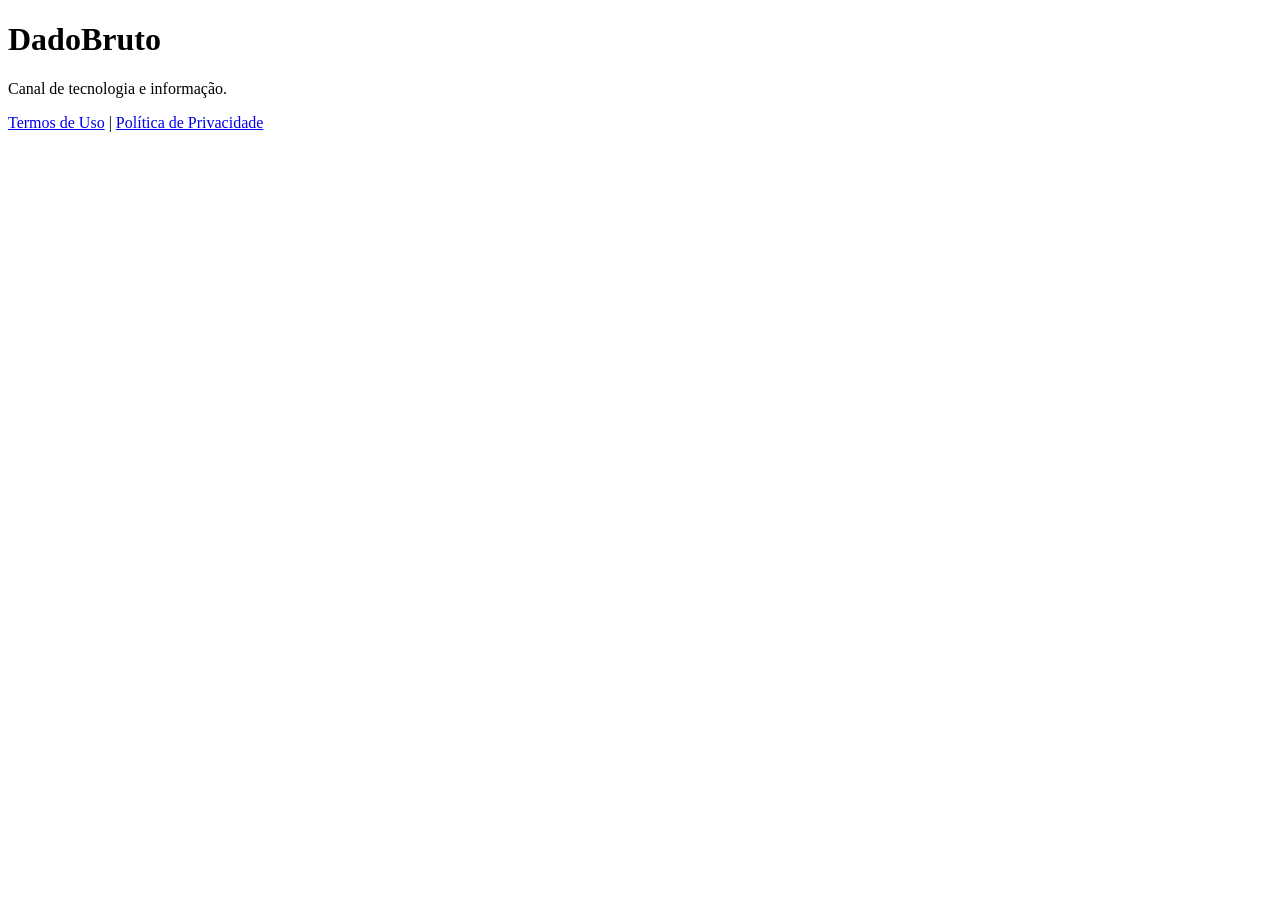
==== index.html @ 501721c5 "Create index.html" ====
<!DOCTYPE html>
<html lang="pt-BR">
<head><meta charset="UTF-8"><title>DadoBruto</title></head>
<body>
<h1>DadoBruto</h1>
<p>Canal de tecnologia e informação.</p>
<p><a href="/terms">Termos de Uso</a> | <a href="/privacy">Política de Privacidade</a></p>
</body>
</html>
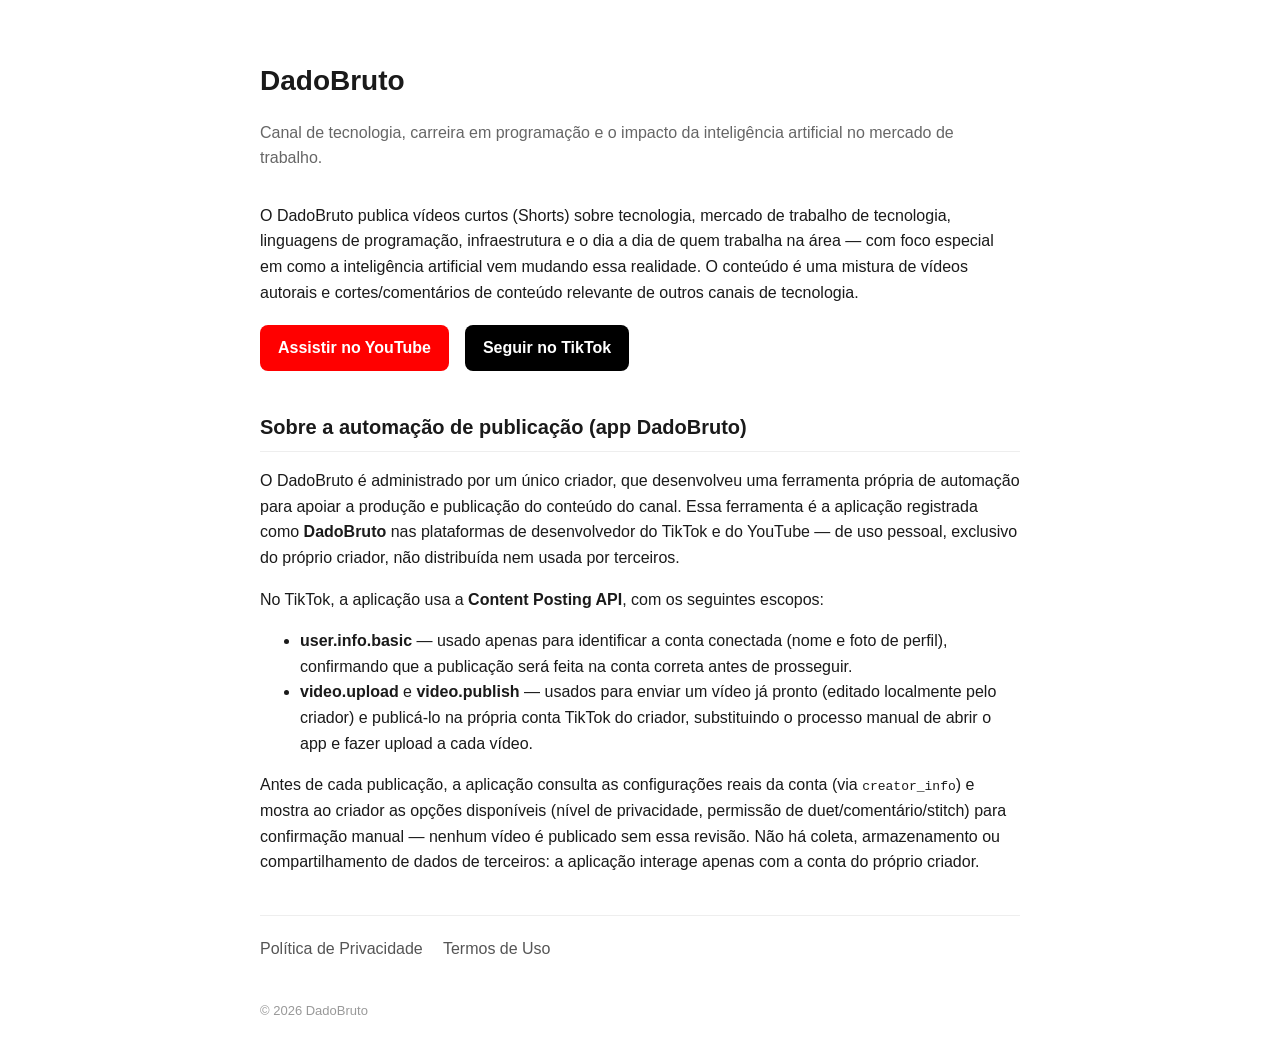
==== commit c4a30286: "Rebuild site with real content for TikTok app review Addresses rejection feedback: insufficient priv" ====
--- a/index.html
+++ b/index.html
@@ -1,9 +1,76 @@
 <!DOCTYPE html>
 <html lang="pt-BR">
-<head><meta charset="UTF-8"><title>DadoBruto</title></head>
+<head>
+<meta charset="UTF-8">
+<meta name="viewport" content="width=device-width, initial-scale=1">
+<title>DadoBruto — Tecnologia e Carreira</title>
+<style>
+  body { font-family: -apple-system, Segoe UI, Arial, sans-serif; max-width: 760px; margin: 0 auto; padding: 40px 20px; color: #1a1a1a; line-height: 1.6; }
+  h1 { font-size: 28px; margin-bottom: 4px; }
+  .subtitle { color: #666; margin-bottom: 32px; }
+  h2 { font-size: 20px; margin-top: 40px; border-bottom: 1px solid #eee; padding-bottom: 8px; }
+  .channels { display: flex; gap: 16px; margin: 20px 0; flex-wrap: wrap; }
+  .channel-link { display: inline-block; padding: 10px 18px; border-radius: 8px; text-decoration: none; font-weight: 600; }
+  .yt { background: #ff0000; color: #fff; }
+  .tt { background: #000; color: #fff; }
+  nav { margin-top: 40px; padding-top: 20px; border-top: 1px solid #eee; }
+  nav a { color: #555; margin-right: 16px; text-decoration: none; }
+  nav a:hover { text-decoration: underline; }
+  footer { margin-top: 40px; color: #999; font-size: 13px; }
+</style>
+</head>
 <body>
+
 <h1>DadoBruto</h1>
-<p>Canal de tecnologia e informação.</p>
-<p><a href="/terms">Termos de Uso</a> | <a href="/privacy">Política de Privacidade</a></p>
+<p class="subtitle">Canal de tecnologia, carreira em programação e o impacto da inteligência artificial no mercado de trabalho.</p>
+
+<p>
+  O DadoBruto publica vídeos curtos (Shorts) sobre tecnologia, mercado de trabalho de tecnologia,
+  linguagens de programação, infraestrutura e o dia a dia de quem trabalha na área — com foco
+  especial em como a inteligência artificial vem mudando essa realidade. O conteúdo é uma mistura
+  de vídeos autorais e cortes/comentários de conteúdo relevante de outros canais de tecnologia.
+</p>
+
+<div class="channels">
+  <a class="channel-link yt" href="https://youtube.com/@DadoBruto" target="_blank">Assistir no YouTube</a>
+  <a class="channel-link tt" href="https://www.tiktok.com/@dadobruto" target="_blank">Seguir no TikTok</a>
+</div>
+
+<h2>Sobre a automação de publicação (app DadoBruto)</h2>
+<p>
+  O DadoBruto é administrado por um único criador, que desenvolveu uma ferramenta própria de
+  automação para apoiar a produção e publicação do conteúdo do canal. Essa ferramenta é a
+  aplicação registrada como <strong>DadoBruto</strong> nas plataformas de desenvolvedor do TikTok e do
+  YouTube — de uso pessoal, exclusivo do próprio criador, não distribuída nem usada por terceiros.
+</p>
+<p>
+  No TikTok, a aplicação usa a <strong>Content Posting API</strong>, com os seguintes escopos:
+</p>
+<ul>
+  <li>
+    <strong>user.info.basic</strong> — usado apenas para identificar a conta conectada (nome e
+    foto de perfil), confirmando que a publicação será feita na conta correta antes de prosseguir.
+  </li>
+  <li>
+    <strong>video.upload</strong> e <strong>video.publish</strong> — usados para enviar um vídeo já
+    pronto (editado localmente pelo criador) e publicá-lo na própria conta TikTok do criador,
+    substituindo o processo manual de abrir o app e fazer upload a cada vídeo.
+  </li>
+</ul>
+<p>
+  Antes de cada publicação, a aplicação consulta as configurações reais da conta (via
+  <code>creator_info</code>) e mostra ao criador as opções disponíveis (nível de privacidade,
+  permissão de duet/comentário/stitch) para confirmação manual — nenhum vídeo é publicado sem essa
+  revisão. Não há coleta, armazenamento ou compartilhamento de dados de terceiros: a aplicação
+  interage apenas com a conta do próprio criador.
+</p>
+
+<nav>
+  <a href="/privacy">Política de Privacidade</a>
+  <a href="/terms">Termos de Uso</a>
+</nav>
+
+<footer>&copy; 2026 DadoBruto</footer>
+
 </body>
 </html>
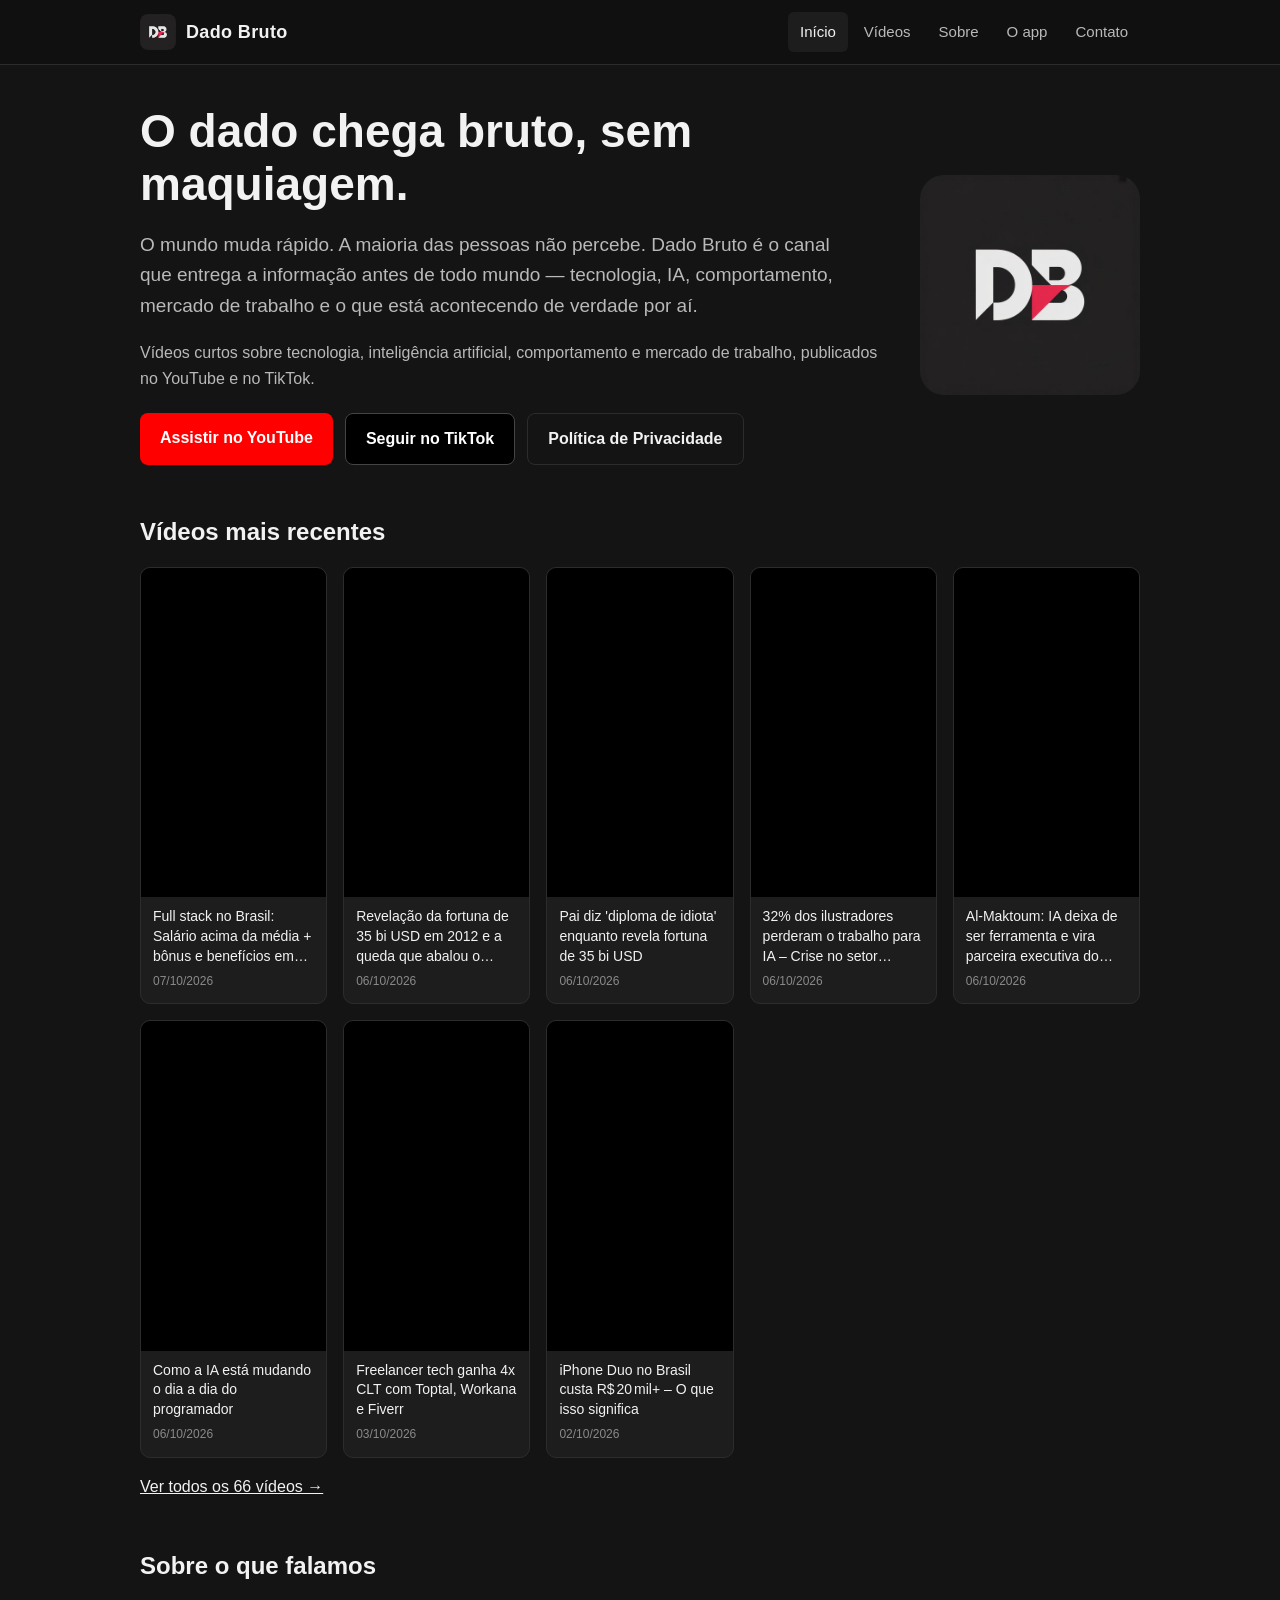
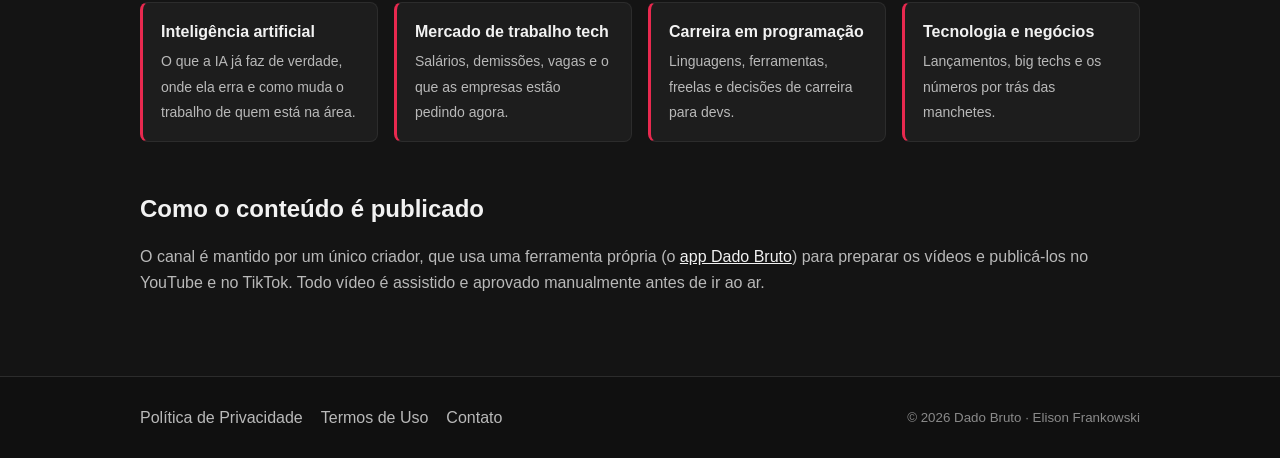
==== commit 6179fe43: "Rebuild as full multi-page site, fix relative links and favicon Co-Authored-By: Claude Opus 5.5 <nor" ====
--- a/index.html
+++ b/index.html
@@ -3,74 +3,51 @@
 <head>
 <meta charset="UTF-8">
 <meta name="viewport" content="width=device-width, initial-scale=1">
-<title>DadoBruto — Tecnologia e Carreira</title>
-<style>
-  body { font-family: -apple-system, Segoe UI, Arial, sans-serif; max-width: 760px; margin: 0 auto; padding: 40px 20px; color: #1a1a1a; line-height: 1.6; }
-  h1 { font-size: 28px; margin-bottom: 4px; }
-  .subtitle { color: #666; margin-bottom: 32px; }
-  h2 { font-size: 20px; margin-top: 40px; border-bottom: 1px solid #eee; padding-bottom: 8px; }
-  .channels { display: flex; gap: 16px; margin: 20px 0; flex-wrap: wrap; }
-  .channel-link { display: inline-block; padding: 10px 18px; border-radius: 8px; text-decoration: none; font-weight: 600; }
-  .yt { background: #ff0000; color: #fff; }
-  .tt { background: #000; color: #fff; }
-  nav { margin-top: 40px; padding-top: 20px; border-top: 1px solid #eee; }
-  nav a { color: #555; margin-right: 16px; text-decoration: none; }
-  nav a:hover { text-decoration: underline; }
-  footer { margin-top: 40px; color: #999; font-size: 13px; }
-</style>
+<title>Dado Bruto — Tecnologia, IA e mercado de trabalho</title>
+<meta name="description" content="Canal Dado Bruto: tecnologia, IA, comportamento e mercado de trabalho em vídeos curtos.">
+<link rel="icon" type="image/jpeg" href="favicon.jpg">
+<link rel="icon" type="image/png" sizes="32x32" href="favicon-32.png">
+<link rel="apple-touch-icon" href="apple-touch-icon.png">
+<link rel="stylesheet" href="style.css">
 </head>
 <body>
+<header class="site"><div class="wrap">
+  <a class="brand" href="./"><img src="favicon.jpg" alt="Logo Dado Bruto">Dado Bruto</a>
+  <nav class="main"><a href="./" class="on">Início</a><a href="videos">Vídeos</a><a href="sobre">Sobre</a><a href="app">O app</a><a href="contato">Contato</a></nav>
+</div></header>
+<main><div class="wrap">
+<section class="hero">
+  <div>
+    <h1>O dado chega bruto, sem maquiagem.</h1>
+    <p class="lead">O mundo muda rápido. A maioria das pessoas não percebe. Dado Bruto é o canal que entrega a informação antes de todo mundo — tecnologia, IA, comportamento, mercado de trabalho e o que está acontecendo de verdade por aí.</p>
+    <p>Vídeos curtos sobre tecnologia, inteligência artificial, comportamento e mercado de trabalho, publicados no YouTube e no TikTok.</p>
+    <div class="btns">
+      <a class="btn yt" href="https://www.youtube.com/@dadobruto" target="_blank" rel="noopener">Assistir no YouTube</a>
+      <a class="btn tt" href="https://www.tiktok.com/@dadobruto" target="_blank" rel="noopener">Seguir no TikTok</a>
+      <a class="btn ghost" href="privacy">Política de Privacidade</a>
+    </div>
+  </div>
+  <img src="favicon.jpg" alt="Logo Dado Bruto">
+</section>
 
-<h1>DadoBruto</h1>
-<p class="subtitle">Canal de tecnologia, carreira em programação e o impacto da inteligência artificial no mercado de trabalho.</p>
+<h2>Vídeos mais recentes</h2>
+<div class="grid"><a class="card" href="https://www.youtube.com/shorts/vT5MGCom5qY" target="_blank" rel="noopener"><div class="thumb" style="background-image:url(https://i.ytimg.com/vi/vT5MGCom5qY/hqdefault.jpg)"></div><div class="meta"><div class="t">Full stack no Brasil: Salário acima da média + bônus e benefícios em front‑end, back‑end, APIs, inte</div><div class="d">07/10/2026</div></div></a><a class="card" href="https://www.youtube.com/shorts/2XiXfLrZJpk" target="_blank" rel="noopener"><div class="thumb" style="background-image:url(https://i.ytimg.com/vi/2XiXfLrZJpk/hqdefault.jpg)"></div><div class="meta"><div class="t">Revelação da fortuna de 35 bi USD em 2012 e a queda que abalou o Brasil</div><div class="d">06/10/2026</div></div></a><a class="card" href="https://www.youtube.com/shorts/_ocrGbtKRSE" target="_blank" rel="noopener"><div class="thumb" style="background-image:url(https://i.ytimg.com/vi/_ocrGbtKRSE/hqdefault.jpg)"></div><div class="meta"><div class="t">Pai diz &#x27;diploma de idiota&#x27; enquanto revela fortuna de 35 bi USD</div><div class="d">06/10/2026</div></div></a><a class="card" href="https://www.youtube.com/shorts/bPBEbYsBzGo" target="_blank" rel="noopener"><div class="thumb" style="background-image:url(https://i.ytimg.com/vi/bPBEbYsBzGo/hqdefault.jpg)"></div><div class="meta"><div class="t">32% dos ilustradores perderam o trabalho para IA – Crise no setor criativo</div><div class="d">06/10/2026</div></div></a><a class="card" href="https://www.youtube.com/shorts/dU8_d-N-IDo" target="_blank" rel="noopener"><div class="thumb" style="background-image:url(https://i.ytimg.com/vi/dU8_d-N-IDo/hqdefault.jpg)"></div><div class="meta"><div class="t">Al‑Maktoum: IA deixa de ser ferramenta e vira parceira executiva do governo</div><div class="d">06/10/2026</div></div></a><a class="card" href="https://www.youtube.com/shorts/qmZ4VZDr3iU" target="_blank" rel="noopener"><div class="thumb" style="background-image:url(https://i.ytimg.com/vi/qmZ4VZDr3iU/hqdefault.jpg)"></div><div class="meta"><div class="t">Como a IA está mudando o dia a dia do programador</div><div class="d">06/10/2026</div></div></a><a class="card" href="https://www.youtube.com/shorts/xtQHFCrJuA0" target="_blank" rel="noopener"><div class="thumb" style="background-image:url(https://i.ytimg.com/vi/xtQHFCrJuA0/hqdefault.jpg)"></div><div class="meta"><div class="t">Freelancer tech ganha 4x CLT com Toptal, Workana e Fiverr</div><div class="d">03/10/2026</div></div></a><a class="card" href="https://www.youtube.com/shorts/Oz4uh782lbQ" target="_blank" rel="noopener"><div class="thumb" style="background-image:url(https://i.ytimg.com/vi/Oz4uh782lbQ/hqdefault.jpg)"></div><div class="meta"><div class="t">iPhone Duo no Brasil custa R$ 20 mil+ – O que isso significa</div><div class="d">02/10/2026</div></div></a></div>
+<p><a href="videos">Ver todos os 66 vídeos →</a></p>
 
-<p>
-  O DadoBruto publica vídeos curtos (Shorts) sobre tecnologia, mercado de trabalho de tecnologia,
-  linguagens de programação, infraestrutura e o dia a dia de quem trabalha na área — com foco
-  especial em como a inteligência artificial vem mudando essa realidade. O conteúdo é uma mistura
-  de vídeos autorais e cortes/comentários de conteúdo relevante de outros canais de tecnologia.
-</p>
-
-<div class="channels">
-  <a class="channel-link yt" href="https://youtube.com/@DadoBruto" target="_blank">Assistir no YouTube</a>
-  <a class="channel-link tt" href="https://www.tiktok.com/@dadobruto" target="_blank">Seguir no TikTok</a>
+<h2>Sobre o que falamos</h2>
+<div class="topics">
+  <div class="topic"><b>Inteligência artificial</b><span>O que a IA já faz de verdade, onde ela erra e como muda o trabalho de quem está na área.</span></div>
+  <div class="topic"><b>Mercado de trabalho tech</b><span>Salários, demissões, vagas e o que as empresas estão pedindo agora.</span></div>
+  <div class="topic"><b>Carreira em programação</b><span>Linguagens, ferramentas, freelas e decisões de carreira para devs.</span></div>
+  <div class="topic"><b>Tecnologia e negócios</b><span>Lançamentos, big techs e os números por trás das manchetes.</span></div>
 </div>
 
-<h2>Sobre a automação de publicação (app DadoBruto)</h2>
-<p>
-  O DadoBruto é administrado por um único criador, que desenvolveu uma ferramenta própria de
-  automação para apoiar a produção e publicação do conteúdo do canal. Essa ferramenta é a
-  aplicação registrada como <strong>DadoBruto</strong> nas plataformas de desenvolvedor do TikTok e do
-  YouTube — de uso pessoal, exclusivo do próprio criador, não distribuída nem usada por terceiros.
-</p>
-<p>
-  No TikTok, a aplicação usa a <strong>Content Posting API</strong>, com os seguintes escopos:
-</p>
-<ul>
-  <li>
-    <strong>user.info.basic</strong> — usado apenas para identificar a conta conectada (nome e
-    foto de perfil), confirmando que a publicação será feita na conta correta antes de prosseguir.
-  </li>
-  <li>
-    <strong>video.upload</strong> e <strong>video.publish</strong> — usados para enviar um vídeo já
-    pronto (editado localmente pelo criador) e publicá-lo na própria conta TikTok do criador,
-    substituindo o processo manual de abrir o app e fazer upload a cada vídeo.
-  </li>
-</ul>
-<p>
-  Antes de cada publicação, a aplicação consulta as configurações reais da conta (via
-  <code>creator_info</code>) e mostra ao criador as opções disponíveis (nível de privacidade,
-  permissão de duet/comentário/stitch) para confirmação manual — nenhum vídeo é publicado sem essa
-  revisão. Não há coleta, armazenamento ou compartilhamento de dados de terceiros: a aplicação
-  interage apenas com a conta do próprio criador.
-</p>
-
-<nav>
-  <a href="/privacy">Política de Privacidade</a>
-  <a href="/terms">Termos de Uso</a>
-</nav>
-
-<footer>&copy; 2026 DadoBruto</footer>
-
+<h2>Como o conteúdo é publicado</h2>
+<p>O canal é mantido por um único criador, que usa uma ferramenta própria (o <a href="app">app Dado Bruto</a>) para preparar os vídeos e publicá-los no YouTube e no TikTok. Todo vídeo é assistido e aprovado manualmente antes de ir ao ar.</p>
+</div></main>
+<footer class="site"><div class="wrap">
+  <div><a href="privacy">Política de Privacidade</a><a href="terms">Termos de Uso</a><a href="contato">Contato</a></div>
+  <small>&copy; 2026 Dado Bruto · Elison Frankowski</small>
+</div></footer>
 </body>
 </html>
--- a/style.css
+++ b/style.css
@@ -0,0 +1,57 @@
+:root { --bg:#141414; --panel:#1d1d1d; --line:#2c2c2c; --text:#f2f2f2; --mid:#b9b9b9; --dim:#8a8a8a; --red:#e8294f; }
+* { box-sizing: border-box; }
+html, body { margin: 0; background: var(--bg); color: var(--text); }
+body { font-family: -apple-system, "Segoe UI", Roboto, Arial, sans-serif; line-height: 1.6; font-size: 16px; }
+a { color: var(--text); }
+.wrap { max-width: 1040px; margin: 0 auto; padding: 0 20px; }
+header.site { border-bottom: 1px solid var(--line); background: #101010; position: sticky; top: 0; z-index: 5; }
+header.site .wrap { display: flex; align-items: center; justify-content: space-between; gap: 16px; min-height: 64px; flex-wrap: wrap; }
+.brand { display: flex; align-items: center; gap: 10px; text-decoration: none; font-weight: 800; letter-spacing: .02em; font-size: 18px; }
+.brand img { width: 36px; height: 36px; border-radius: 8px; }
+nav.main { display: flex; gap: 4px; flex-wrap: wrap; }
+nav.main a { text-decoration: none; color: var(--mid); padding: 8px 12px; border-radius: 6px; font-size: 15px; }
+nav.main a:hover, nav.main a.on { color: var(--text); background: var(--panel); }
+main { padding: 40px 0 64px; }
+h1 { font-size: clamp(30px, 5vw, 46px); line-height: 1.15; margin: 0 0 14px; }
+h2 { font-size: 24px; margin: 48px 0 16px; }
+h3 { font-size: 18px; margin: 28px 0 8px; }
+p, li { color: var(--mid); }
+strong { color: var(--text); }
+.lead { font-size: 19px; max-width: 720px; }
+.hero { display: grid; grid-template-columns: 1fr 220px; gap: 32px; align-items: center; }
+.hero img { width: 220px; height: 220px; border-radius: 24px; }
+.btns { display: flex; gap: 12px; flex-wrap: wrap; margin-top: 22px; }
+.btn { display: inline-block; padding: 12px 20px; border-radius: 8px; text-decoration: none; font-weight: 700; }
+.btn.yt { background: #ff0000; color: #fff; }
+.btn.tt { background: #000; color: #fff; border: 1px solid #444; }
+.btn.ghost { border: 1px solid var(--line); color: var(--text); }
+.grid { display: grid; grid-template-columns: repeat(auto-fill, minmax(180px, 1fr)); gap: 16px; }
+.card { background: var(--panel); border: 1px solid var(--line); border-radius: 10px; overflow: hidden; text-decoration: none; display: flex; flex-direction: column; }
+.card:hover { border-color: var(--red); }
+.thumb { aspect-ratio: 9 / 16; background: #000 center / cover no-repeat; }
+.card .meta { padding: 10px 12px 12px; }
+.card .t { color: var(--text); font-size: 14px; line-height: 1.4; display: -webkit-box; -webkit-line-clamp: 3; -webkit-box-orient: vertical; overflow: hidden; }
+.card .d { color: var(--dim); font-size: 12px; margin-top: 6px; }
+.topics { display: grid; grid-template-columns: repeat(auto-fill, minmax(220px, 1fr)); gap: 16px; }
+.topic { background: var(--panel); border: 1px solid var(--line); border-left: 3px solid var(--red); border-radius: 8px; padding: 16px 18px; }
+.topic b { color: var(--text); display: block; margin-bottom: 4px; }
+.topic span { color: var(--mid); font-size: 14px; }
+.steps { counter-reset: s; list-style: none; padding: 0; display: grid; gap: 12px; }
+.steps li { counter-increment: s; background: var(--panel); border: 1px solid var(--line); border-radius: 8px; padding: 14px 16px 14px 56px; position: relative; }
+.steps li::before { content: counter(s); position: absolute; left: 16px; top: 13px; width: 26px; height: 26px; border-radius: 50%; background: var(--red); color: #fff; font-weight: 700; display: grid; place-items: center; font-size: 14px; }
+code { background: #262626; padding: 1px 6px; border-radius: 4px; color: var(--text); font-size: 14px; }
+table { width: 100%; border-collapse: collapse; margin: 8px 0 16px; }
+th, td { text-align: left; padding: 10px 12px; border-bottom: 1px solid var(--line); vertical-align: top; color: var(--mid); font-size: 15px; }
+th { color: var(--text); }
+.updated { color: var(--dim); font-size: 14px; }
+.doc { max-width: 760px; }
+footer.site { border-top: 1px solid var(--line); background: #101010; padding: 28px 0; }
+footer.site .wrap { display: flex; justify-content: space-between; gap: 16px; flex-wrap: wrap; align-items: center; }
+footer.site a { color: var(--mid); text-decoration: none; margin-right: 18px; }
+footer.site a:hover { color: var(--text); }
+footer.site small { color: var(--dim); }
+@media (max-width: 720px) {
+  .hero { grid-template-columns: 1fr; }
+  .hero img { width: 120px; height: 120px; order: -1; }
+  .grid { grid-template-columns: repeat(2, 1fr); }
+}
